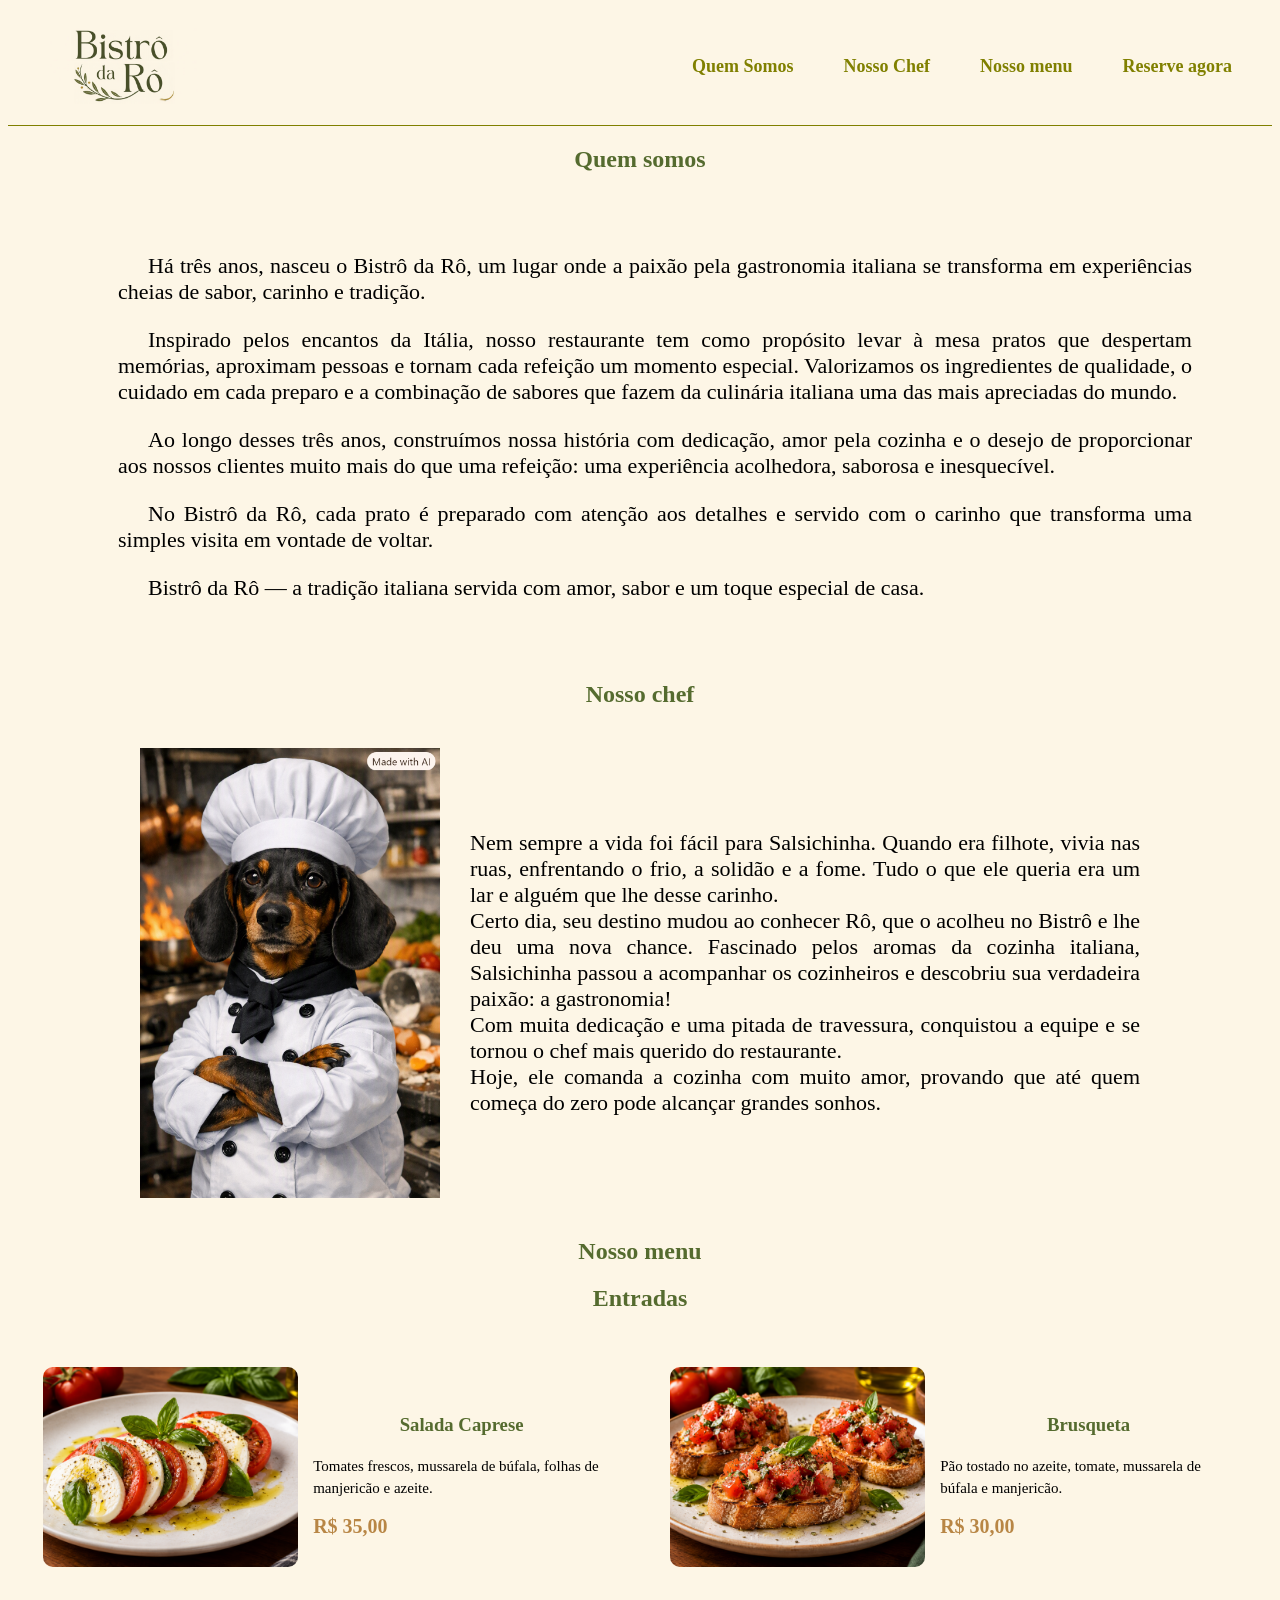
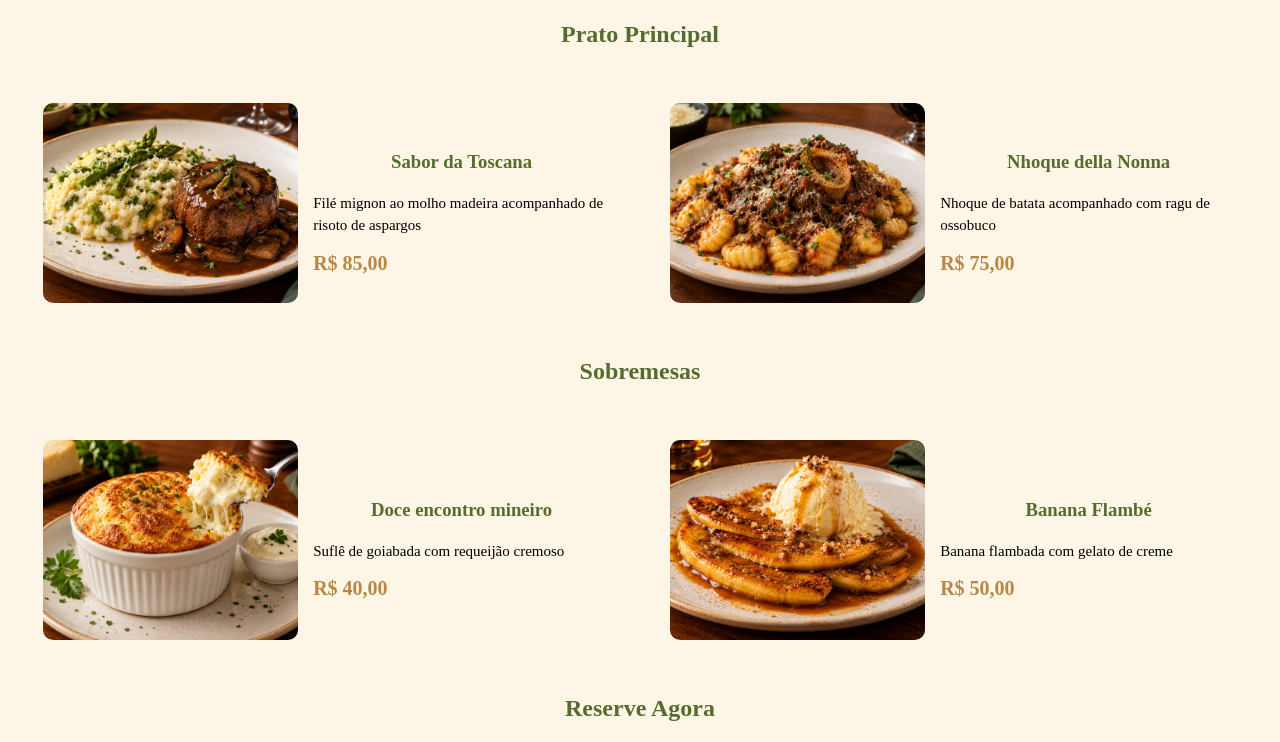
==== index.html @ 5a3578d3 "Rename Index.html to index.html" ====
<!DOCTYPE html>

<html>
    <head>
        <title>Bistrô da Rô</title>
           
        <link rel="stylesheet" href="style.css">
        <meta charset="UTF-8">
        
    </head>

    <body>
        <!--Cabeçalho-->
        <header class ="cabecalho">         
            <img src="Bistro.png" alt="Logo" class="logo">
            
            <nav class="botoes">
                <a href="#quem somos">Quem Somos</a>
                <a href="#nosso chef">Nosso Chef</a>
                <a href="#nosso menu">Nosso menu</a>
                <a href="#reserve agora">Reserve agora</a>
            
            </nav>          
        </header>

        <section id="quem somos"><h1>Quem somos</h1></section>
            <div class="historia">
                <p>
                        Há três anos, nasceu o Bistrô da Rô, um lugar onde a paixão pela gastronomia italiana 
                    se transforma em experiências cheias de sabor, carinho e tradição.<br>
                </p>
                <p>
                        Inspirado pelos encantos da Itália, nosso restaurante tem como propósito levar à mesa 
                    pratos que despertam memórias, aproximam pessoas e tornam cada refeição um momento especial. 
                    Valorizamos os ingredientes de qualidade, o cuidado em cada preparo e a combinação de sabores 
                    que fazem da culinária italiana uma das mais apreciadas do mundo.<br>
                </p>
                <p> 
                    Ao longo desses três anos, construímos nossa história com dedicação, amor pela cozinha e o desejo 
                    de proporcionar aos nossos clientes muito mais do que uma refeição: uma experiência acolhedora, 
                    saborosa e inesquecível. <br>
                </p>
                <p>   
                    No Bistrô da Rô, cada prato é preparado com atenção aos detalhes e servido com o carinho que transforma 
                    uma simples visita em vontade de voltar. <br>
                </p>
                <p>   
                    Bistrô da Rô — a tradição italiana servida com amor, sabor e um toque especial de casa.
                </p>
            </div>
          
        <section id="nosso chef"><h1>Nosso chef</h1></section>
        
        <div class="conteudo">
            <img src="chef.png" alt="chef" class="child">
            
            <div class="texto">
                <p>Nem sempre a vida foi fácil para Salsichinha. Quando era filhote, vivia nas ruas, enfrentando o frio, a solidão e a fome. Tudo o que ele queria era um lar e alguém que lhe desse carinho.<br>

                    Certo dia, seu destino mudou ao conhecer Rô, que o acolheu no Bistrô e lhe deu uma nova chance. Fascinado pelos aromas da cozinha italiana, Salsichinha passou a acompanhar os cozinheiros e descobriu sua verdadeira paixão: a gastronomia!<br>

                    Com muita dedicação e uma pitada de travessura, conquistou a equipe e se tornou o chef mais querido do restaurante.<br>

                    Hoje, ele comanda a cozinha com muito amor, provando que até quem começa do zero pode alcançar grandes sonhos.</p>
            </div>
        </div>
        

        <!--Nosso menu-->
        
        <section id="nosso menu"><h1>Nosso menu</h1></section>

        <h2>Entradas</h2></th>

        <div class="cardapio">
            <!-- Salada Caprese -->
            <div class="prato">
                <img src="Salada caprese.png" alt="Salada Caprese">

                <div class="informacoes">
                    <h3>Salada Caprese</h3>

                    <p>
                        Tomates frescos, mussarela de búfala, folhas de manjericão e azeite.
                    </p>

                    <span class="preco">R$ 35,00</span>
                </div>
            </div>

            <!-- Brusqueta -->
            <div class="prato">
                <img src="Brusqueta.png" alt="Brusqueta">

                <div class="informacoes">
                    <h3>Brusqueta</h3>

                    <p>
                        Pão tostado no azeite, tomate, mussarela de búfala e manjericão.
                    </p>

                    <span class="preco">R$ 30,00</span>
                </div>
            </div>

        </div>                     
        
        <h2>Prato Principal</h2>    

        <div class="cardapio">
            <!--Sabor da Toscana-->
            <div class="prato">
                <img src="Sabor da toscana.png" alt="sabor da toscana">
                <div class="informacoes">
                    <h3>Sabor da Toscana</h3>

                    <p>
                       Filé mignon ao molho madeira acompanhado de risoto de aspargos 
                    </p>

                    <span class="preco">R$ 85,00</span>
                </div>
            </div>
            <div class="prato">
                <img src="Nhoque della nonna.png" alt="Nhoque della Nonna">
                <div class="informacoes">
                    <h3>Nhoque della Nonna</h3>

                    <p>
                       Nhoque de batata acompanhado com ragu de ossobuco 
                    </p>

                    <span class="preco">R$ 75,00</span>
                </div>
            </div>
        </div>       
                    
        <h2>Sobremesas</h2>

        <div class="cardapio">
            <!--Doce encontro Mineiro-->
            <div class="prato">
                <img src="Doce encontro mineiro.png" alt="Doce encontro mineiro">
                <div class="informacoes">
                    <h3>Doce encontro mineiro</h3>

                    <p>
                       Suflê de goiabada com requeijão cremoso 
                    </p>

                    <span class="preco">R$ 40,00</span>
                </div>
            </div>
            <!--Banana Flambé-->
            <div class="prato">
                <img src="Banana flambe.png" alt="Banana Flambê">
                <div class="informacoes">
                    <h3>Banana Flambé</h3>

                    <p>
                       Banana flambada com gelato de creme 
                    </p>

                    <span class="preco">R$ 50,00</span>
                </div>
            </div>
        </div>                     
    
    <!--Reverve agora-->

    <section id="reserve agora"><h1>Reserve Agora</h1></section>
            
    </body>




</html>
---- style.css ----
/*Títulos*/
h1 {
    color: darkolivegreen;
    text-align: center;
}
h2 {
    color: darkolivegreen;
    text-align: center;
}

h3 {
    color: darkolivegreen;
    text-align: center;

}

/*Imagens*/

.logo {
    width: 150px;
    height: auto;  
}

body {
    background-color: #fdf6e6;
}



.menu{
    width:100%;
}

.menu th:first-child,
.menu td:first-child{
    text-align:left;
}

.menu th:last-child,
.menu td:last-child {
    text-align:right;
}


.botoes{
    display: flex;
    gap: 50px;
    align-items: center;   
    color: olive;
    }

.botoes a {
    text-decoration: none;
    color:olive;
    font-size: 18px;
    font-weight: bold;
}

.botoes a:hover {
    color: darkgreen;
    font-size:20px;
    text-decoration: underline;

}

.cabecalho{
    display: flex;
    justify-content: space-between;
    align-items: top;
    padding: 20px 40px;
    background-color: #fdf6e6;
    position: sticky;
    top: 0;   
    border-bottom: solid 1px olive;


}

section {
        scroll-margin-top: 142px;
}

.comida {
    width: 200px;
    height: auto;

}

/*Corpo nosso menu*/
/* Área que contém os dois pratos */
.cardapio {
    display: flex;
    gap: 30px;
    width: 100%;
    padding: 20px;
    box-sizing: border-box;
}

/* Cada prato ocupa metade da tela */
.prato {
    flex: 1;
    min-width: 0;
    display: flex;
    align-items: center;
    gap: 15px;
    padding: 15px;
    box-sizing: border-box;
}

/* Imagem à esquerda */
.prato img {
    width: 45%;
    height: 200px;
    object-fit: cover;
    border-radius: 10px;
}

/* Informações à direita da imagem */
.informacoes {
    flex: 1;
    min-width: 0;
}

/* Nome do prato */
.informacoes h2 {
    margin-top: 0;
    font-size: 22px;
}

/* Descrição */
.informacoes p {
    font-size: 15px;
    line-height: 1.5;
}

/* Preço */
.preco {
    display: block;
    font-size: 20px;
    font-weight: bold;
    color: #B88645;
    margin-top: 10px;
}

/*Quem somos*/
.historia {
    margin: 80px;
    font-size:22px;
    text-align: justify;
    text-indent: 30px;
    padding-left: 30px;
}

.conteudo {
    display: flex;
    align-items: center;
    gap: 30px;
    max-width: 1000px;
    margin: 0 auto;
    padding: 20px;
}

.conteudo img {
    width: 300px;
    height: auto;
    object-fit: cover;
}

.texto {
    flex: 1;
    text-align: justify;
    font-size: 22px;

}
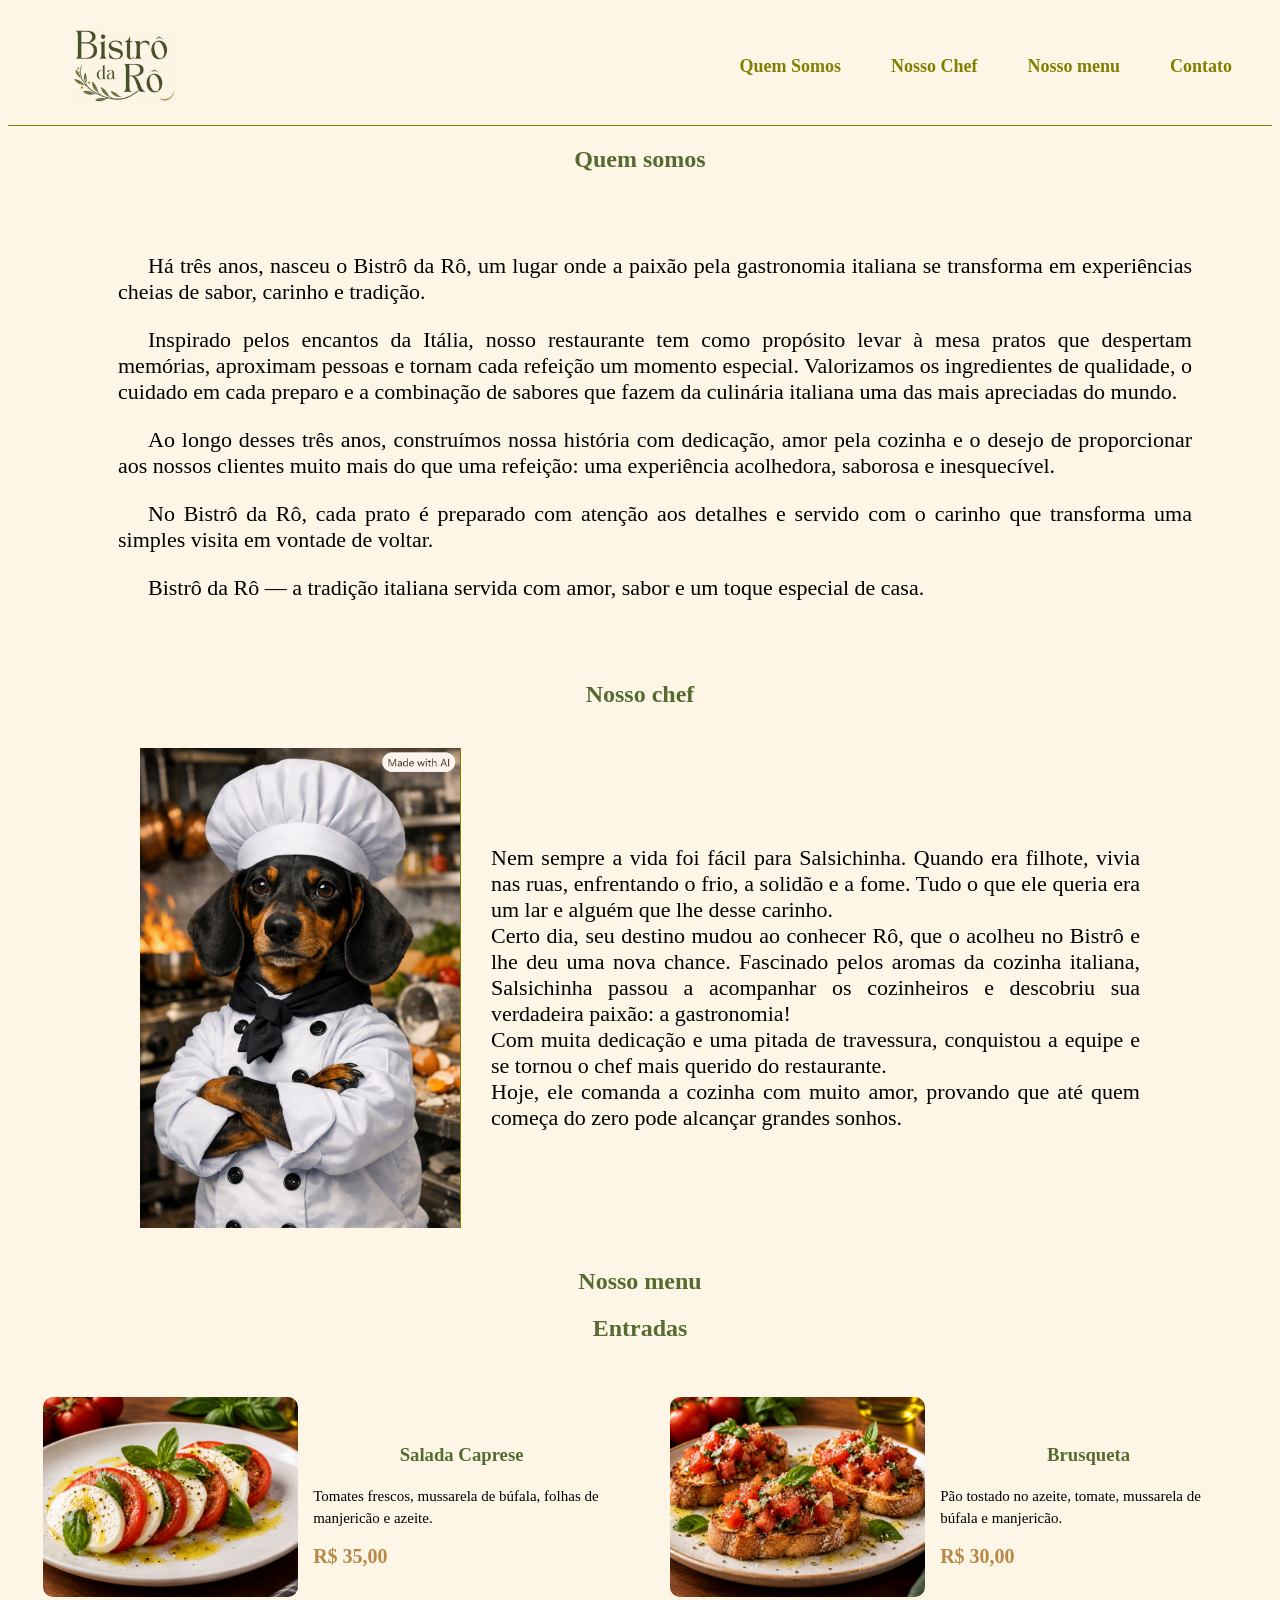
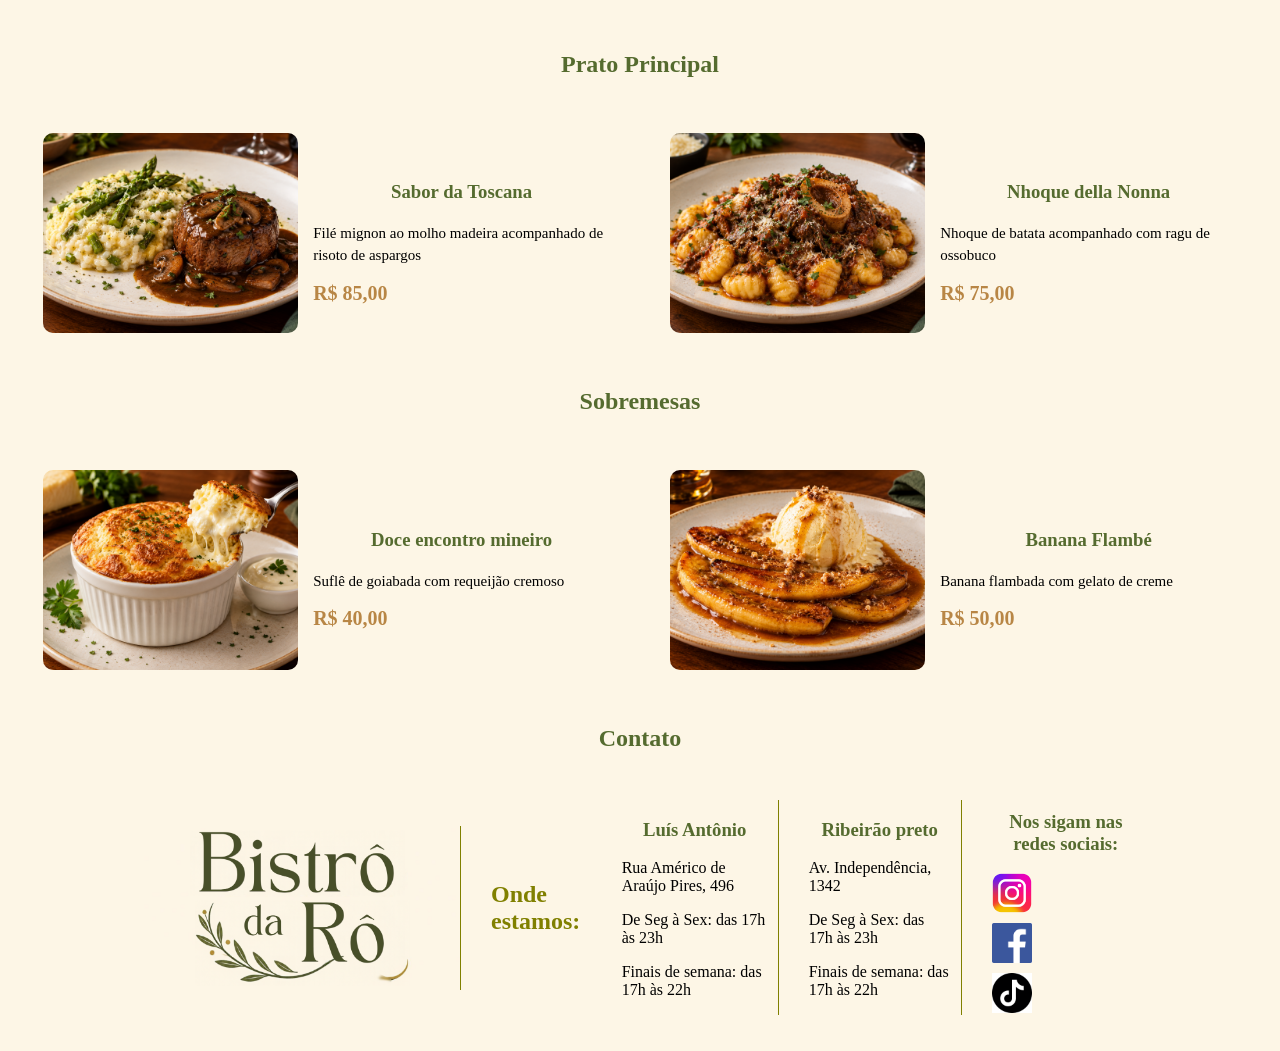
==== commit 0602f68b: "Versão final 1" ====
--- a/index.html
+++ b/index.html
@@ -18,7 +18,7 @@
                 <a href="#quem somos">Quem Somos</a>
                 <a href="#nosso chef">Nosso Chef</a>
                 <a href="#nosso menu">Nosso menu</a>
-                <a href="#reserve agora">Reserve agora</a>
+                <a href="#contato">Contato</a>
             
             </nav>          
         </header>
@@ -52,7 +52,7 @@
         <section id="nosso chef"><h1>Nosso chef</h1></section>
         
         <div class="conteudo">
-            <img src="chef.png" alt="chef" class="child">
+            <img src="chef.png" alt="chef" class="conteudoimg">
             
             <div class="texto">
                 <p>Nem sempre a vida foi fácil para Salsichinha. Quando era filhote, vivia nas ruas, enfrentando o frio, a solidão e a fome. Tudo o que ele queria era um lar e alguém que lhe desse carinho.<br>
@@ -168,8 +168,37 @@
     
     <!--Reverve agora-->
 
-    <section id="reserve agora"><h1>Reserve Agora</h1></section>
-            
+    <section id="contato"><h1>Contato</h1></section>
+
+    <div class="conteudo">
+        <img src="Bistro.png" alt="bistro" class="conteudoimg">
+        <h2>Onde estamos:</h2>
+        <div class="localizacao">
+            
+            <h3>Luís Antônio</h3>
+            <p>Rua Américo de Araújo Pires, 496 </p> 
+            <p>De Seg à Sex: das 17h às 23h</p>
+            <p>Finais de semana: das 17h às 22h</p>
+        </div>
+        <div class="localizacao">
+            <h3>Ribeirão preto</h3>
+            <p>Av. Independência, 1342 </p>
+            <p>De Seg à Sex: das 17h às 23h</p>
+            <p>Finais de semana: das 17h às 22h</p>
+        </div>
+    
+        <div class="redes">
+            <h3>Nos sigam nas redes sociais:</h3>
+            <a href="https://www.instagram.com/" target="_blank"><img src="Instagram.png" alt="insta logo" class="redelogo"></a>
+            <a href="https://www.facebook.com/?locale=pt_BR" target="_blank"><img src="Facebook.png" alt="insta logo" class="redelogo"></a>
+            <a href="https://www.tiktok.com/pt-BR/" target="_blank"><img src="Tiktok.png" alt="insta logo" class="redelogo"></a>
+        </div>
+        
+            
+            
+        
+    </div>
+           
     </body>
 
 
--- a/style.css
+++ b/style.css
@@ -160,10 +160,11 @@
     padding: 20px;
 }
 
-.conteudo img {
-    width: 300px;
+.conteudoimg {
+    width: 320px;
     height: auto;
     object-fit: cover;
+    border-right: solid 1px olive;
 }
 
 .texto {
@@ -171,4 +172,27 @@
     text-align: justify;
     font-size: 22px;
 
-}+}
+
+.conteudo h2 {
+    color: olive;
+    text-align: left;
+}
+
+.localizacao {
+    display: block;
+    border-right: solid 1px olive;
+    padding-right: 10px;
+}
+
+.redes{
+    display:inline;
+    text-align: justify
+}
+
+.redelogo {
+    display: block;
+    width: 40px;
+    height: 40px;
+    padding-bottom: 10px;
+}
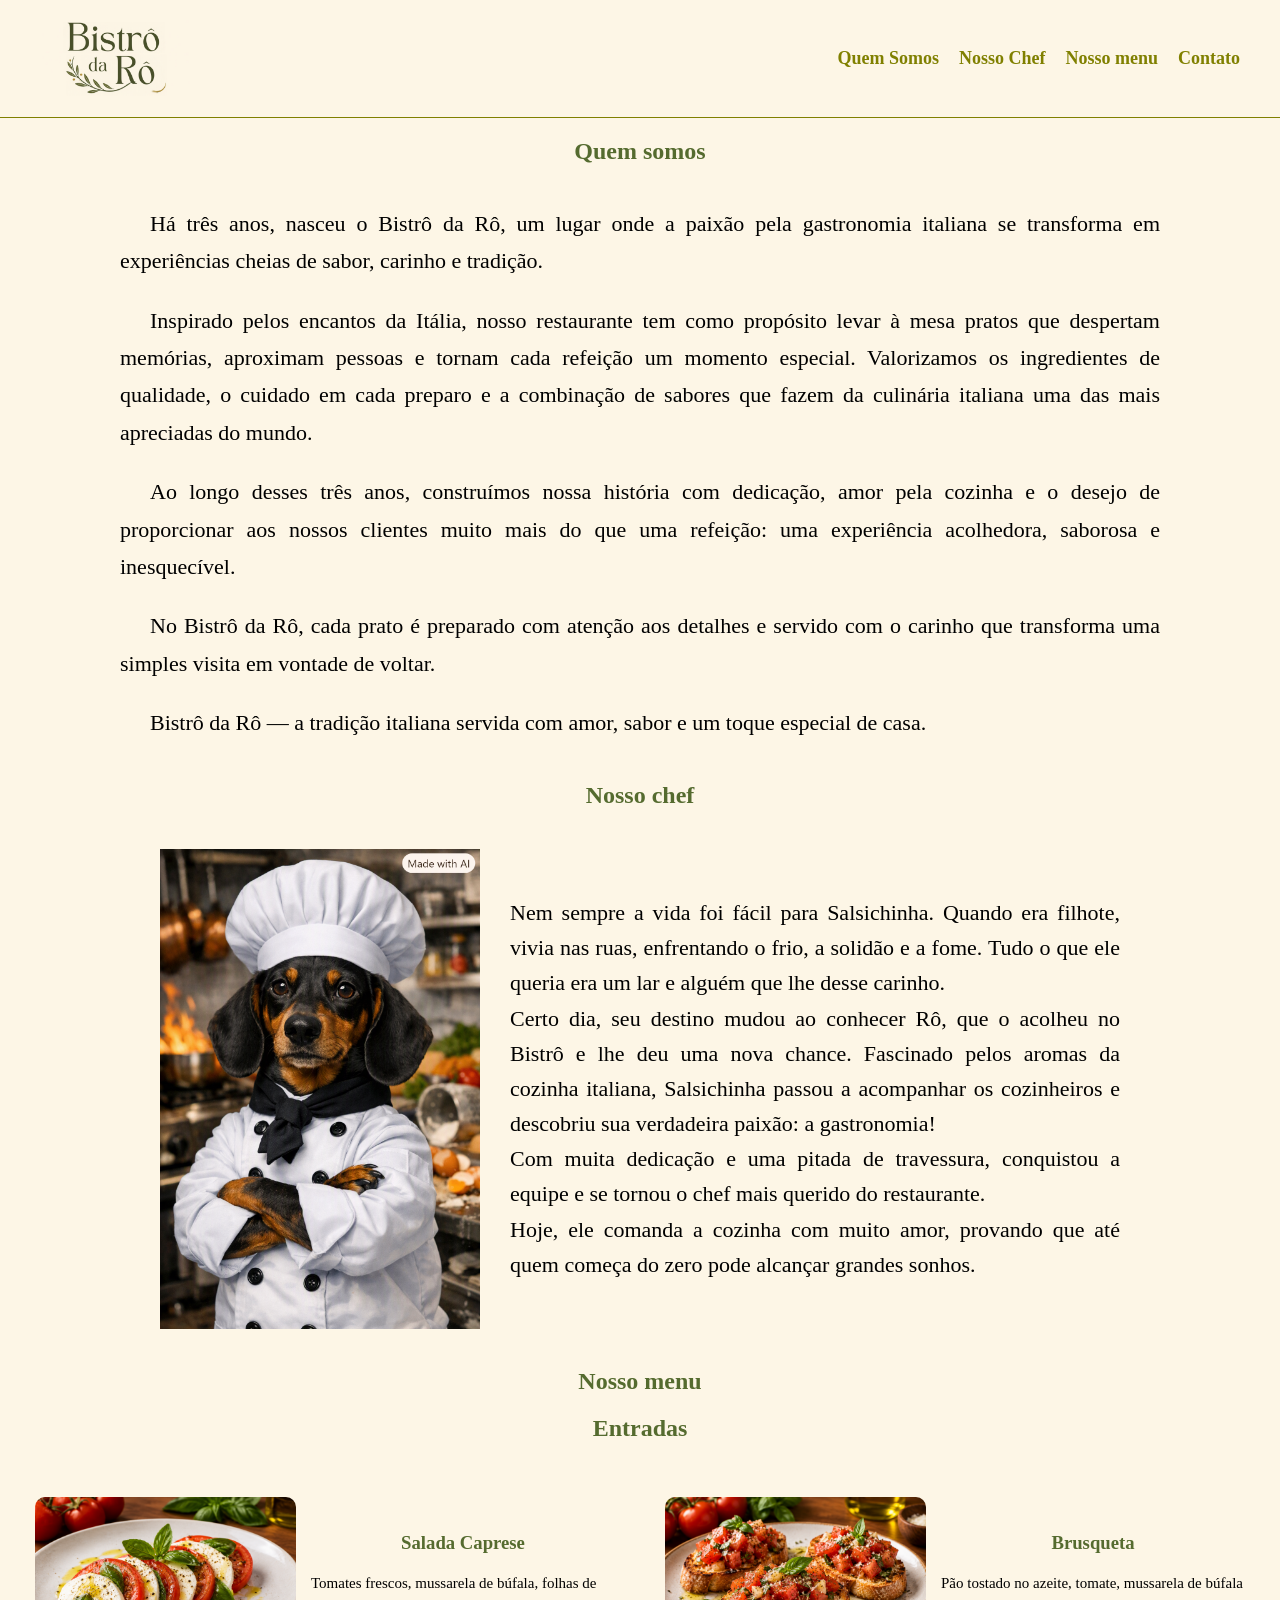
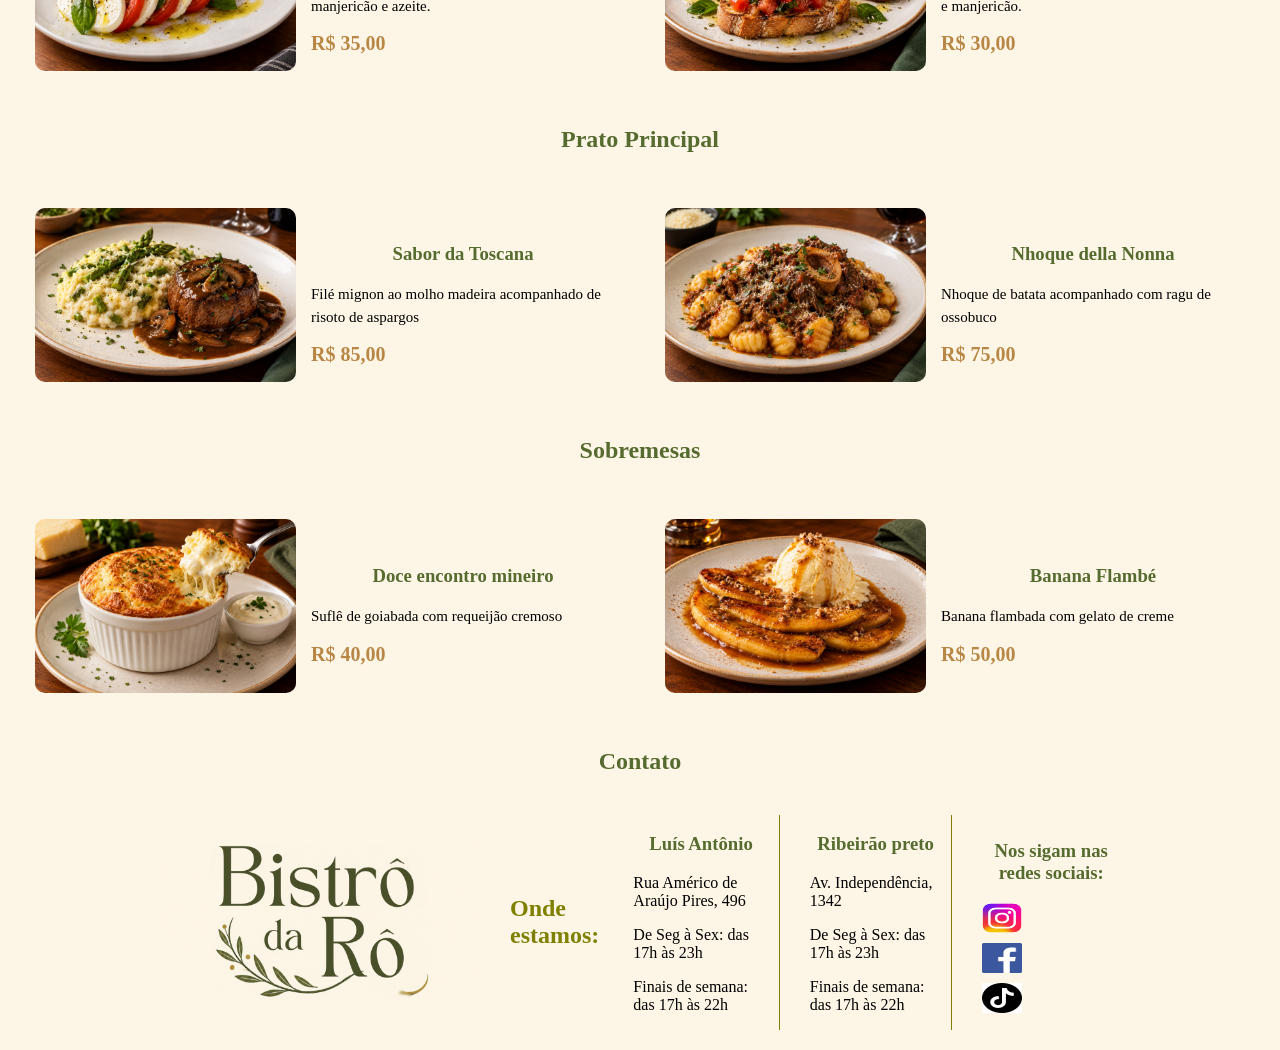
==== commit ac2eb77e: "tive que mudar quase tudo pra dar certo" ====
--- a/index.html
+++ b/index.html
@@ -6,6 +6,7 @@
            
         <link rel="stylesheet" href="style.css">
         <meta charset="UTF-8">
+        <meta name="viewport" content="width=device-width, initial-scale=1.0">
         
     </head>
 
--- a/style.css
+++ b/style.css
@@ -44,8 +44,10 @@
 
 .botoes{
     display: flex;
-    gap: 50px;
+    flex-wrap: wrap;
+    justify-content: center;
     align-items: center;   
+    gap: 20px;
     color: olive;
     }
 
@@ -66,11 +68,13 @@
 .cabecalho{
     display: flex;
     justify-content: space-between;
-    align-items: top;
+    align-items: center;
+    gap: 20px;
     padding: 20px 40px;
     background-color: #fdf6e6;
     position: sticky;
     top: 0;   
+    z-index: 1000; /*ajuda a manter o cabeçalho sobre o conteúdo*/
     border-bottom: solid 1px olive;
 
 
@@ -90,7 +94,7 @@
 /* Área que contém os dois pratos */
 .cardapio {
     display: flex;
-    gap: 30px;
+    gap: 20px;
     width: 100%;
     padding: 20px;
     box-sizing: border-box;
@@ -110,7 +114,8 @@
 /* Imagem à esquerda */
 .prato img {
     width: 45%;
-    height: 200px;
+    max-width: 100%;
+    height: auto;
     object-fit: cover;
     border-radius: 10px;
 }
@@ -144,11 +149,14 @@
 
 /*Quem somos*/
 .historia {
-    margin: 80px;
-    font-size:22px;
+    max-width: 1100px;
+    margin: 40px auto;
+    padding: 0 30px;
+    box-sizing: border-box;
+    font-size: 22px;
+    line-height: 1.7;
     text-align: justify;
     text-indent: 30px;
-    padding-left: 30px;
 }
 
 .conteudo {
@@ -158,20 +166,22 @@
     max-width: 1000px;
     margin: 0 auto;
     padding: 20px;
+    box-sizing: border-box;
 }
 
 .conteudoimg {
     width: 320px;
+    max-width: 100%;
     height: auto;
     object-fit: cover;
-    border-right: solid 1px olive;
 }
 
 .texto {
     flex: 1;
+    min-width: 0;
     text-align: justify;
     font-size: 22px;
-
+    line-height: 1.6;
 }
 
 .conteudo h2 {
@@ -187,7 +197,7 @@
 
 .redes{
     display:inline;
-    text-align: justify
+    text-align: justify;
 }
 
 .redelogo {
@@ -196,3 +206,124 @@
     height: 40px;
     padding-bottom: 10px;
 }
+
+html {
+    scroll-behavior: smooth;
+}
+
+* {
+    box-sizing: border-box;
+}
+
+body {
+    margin: 0;
+    background-color: #fdf6e6;
+}
+
+/*Transformando para celular */
+@media (max-width: 600px) {
+
+    .cabecalho {
+        flex-direction: column;
+        gap: 10px;
+        padding: 10px;
+    }
+
+    .logo {
+        width: 120px;
+        max-width: 100%
+        }
+
+    .botoes {
+        width: 100%;
+        gap: 12px;
+    }
+
+    .botoes a {
+        font-size: 14px;
+    }
+
+    .conteudo {
+        flex-direction: column;
+        align-items: center;
+        gap: 20px;
+        padding: 15px;
+    }
+
+    .conteudoimg {
+        width: 100%;
+        max-width: 280px;
+        border-right: none;
+    }
+
+    .historia {
+        width: 100%;
+        margin: 20px auto;
+        padding: 0 18px;
+        font-size: 16px;
+        line-height: 1.6;
+        text-indent: 20px;
+    }
+
+     .texto {
+        width: 100%;
+        font-size: 16px;
+    }
+
+    section {
+        scroll-margin-top: 200px;
+    }
+
+    /* Os pratos ficam um embaixo do outro */
+    .cardapio {
+        flex-direction: column;
+        padding: 10px;
+        gap: 20px;
+    }
+
+    /* Cada prato ocupa a largura disponível */
+    .prato {
+        width: 100%;
+        flex-direction: column;
+        padding: 10px;
+    }
+
+    /* Imagem adaptada à tela do celular */
+    .prato img {
+        width: 100%;
+        max-width: 300px;
+        
+    }
+
+    /* Informações do prato */
+    .informacoes {
+        width: 100%;
+        overflow-wrap: break-word;
+    }
+
+    .informacoes h2 {
+        font-size: 20px;
+    }
+
+    .informacoes p {
+        font-size: 14px;
+    }
+
+     .localizacao {
+        width: 100%;
+        box-sizing: border-box;
+        border-right: none;
+        border-bottom: 1px solid olive;
+        padding: 0 0 15px;
+        text-align: center;
+    }
+
+    .redes {
+        text-align: center;
+    }
+
+    .redelogo {
+        display: inline-block;
+        vertical-align: middle;
+    }
+}
